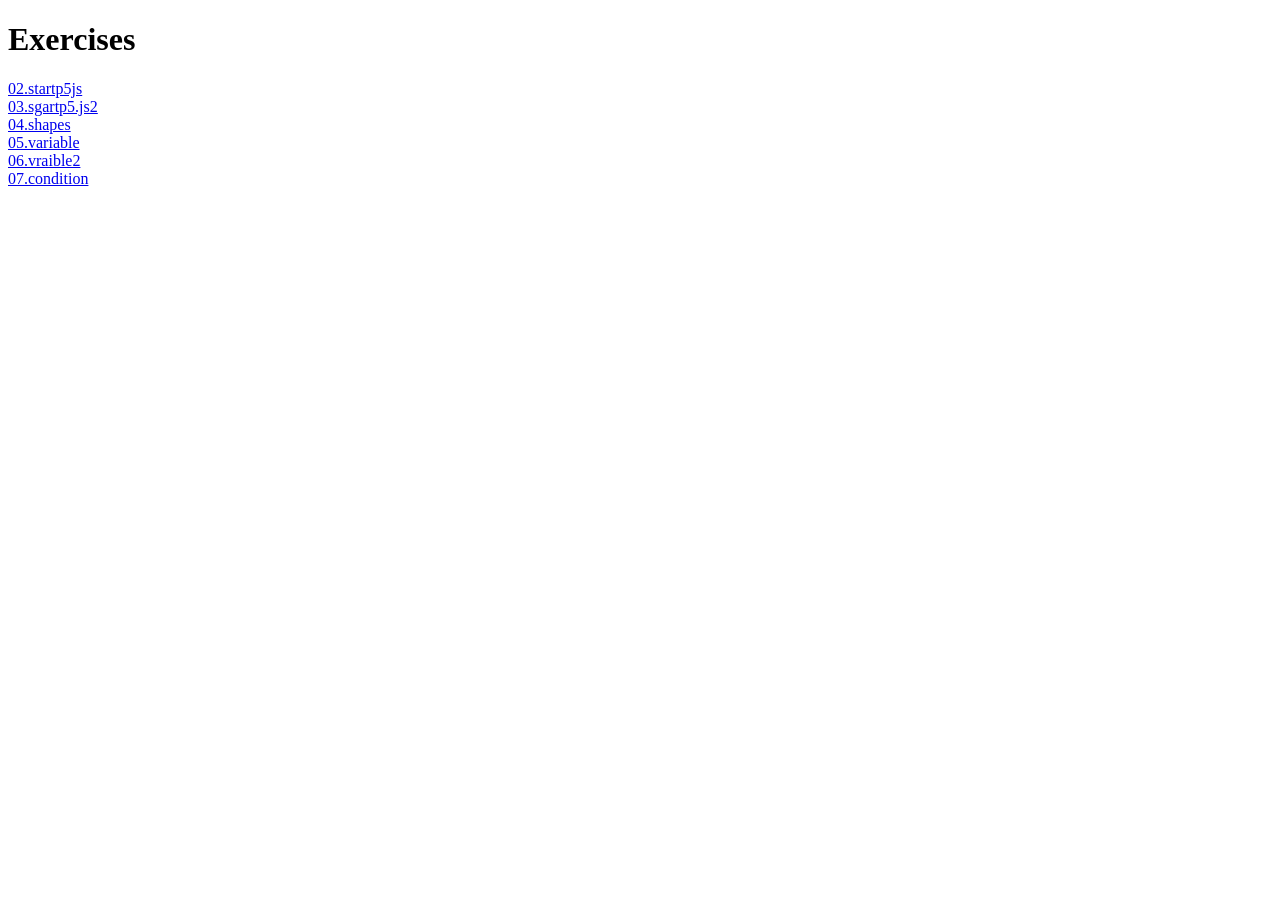
==== index.html @ 5e3ee376 "new project upload" ====
<!DOCTYPE html>
<html lang="en">

<head>
    <meta charset="UTF-8">
    <meta name="viewport" content="width=device-width, initial-scale=1.0">
    <title>IPDG Exercises</title>
</head>

<body>
    <h1>Exercises</h1>
    <a href="02.startp5js/">02.startp5js</a><br>
    <a href="03.sgartp5.js2/">03.sgartp5.js2</a><br>
    <a href="04.shapes/">04.shapes</a><br>
    <a href="05.variable/">05.variable</a><br>
    <a href="06.vraible2/">06.vraible2</a><br>
    <a href="07.condition/">07.condition</a><br>



</body>

</html>
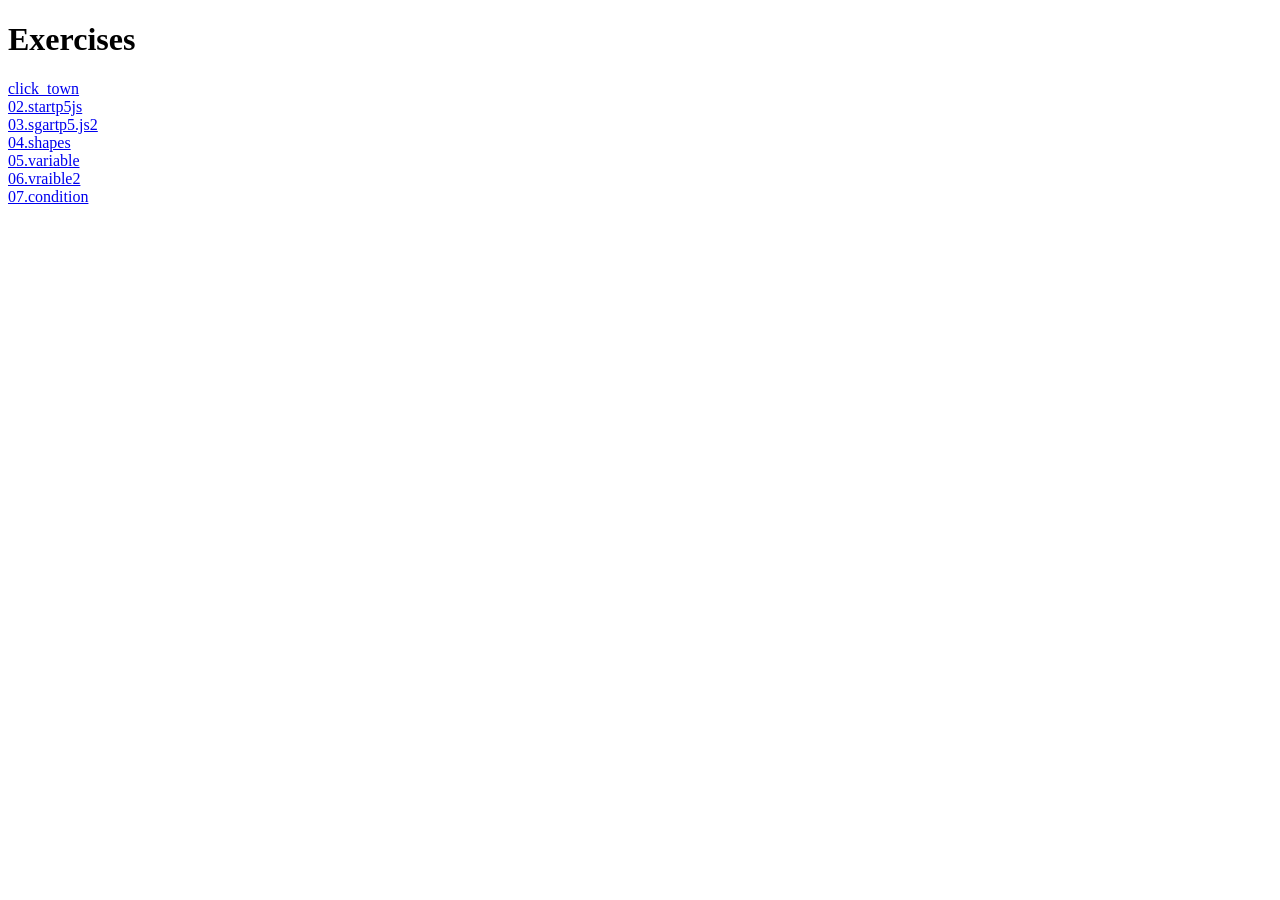
==== commit f61d2de2: "Update index.html" ====
--- a/index.html
+++ b/index.html
@@ -9,6 +9,7 @@
 
 <body>
     <h1>Exercises</h1>
+    <a href="sketch.js/">click_town</a><br>
     <a href="02.startp5js/">02.startp5js</a><br>
     <a href="03.sgartp5.js2/">03.sgartp5.js2</a><br>
     <a href="04.shapes/">04.shapes</a><br>
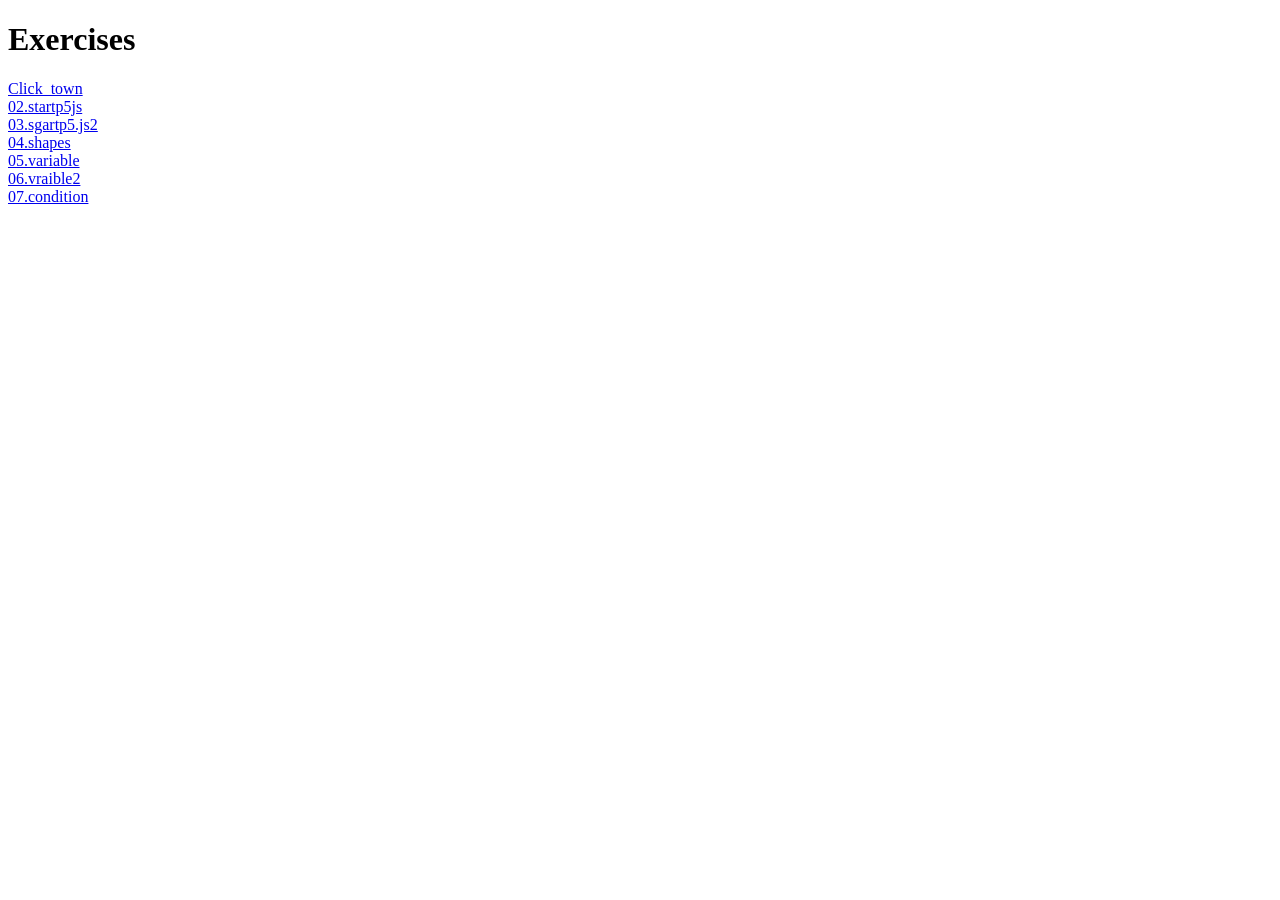
==== commit 153eda77: "Update index.html" ====
--- a/index.html
+++ b/index.html
@@ -9,7 +9,7 @@
 
 <body>
     <h1>Exercises</h1>
-    <a href="sketch.js/">click_town</a><br>
+    <a href="Click_town/">Click_town</a><br>
     <a href="02.startp5js/">02.startp5js</a><br>
     <a href="03.sgartp5.js2/">03.sgartp5.js2</a><br>
     <a href="04.shapes/">04.shapes</a><br>
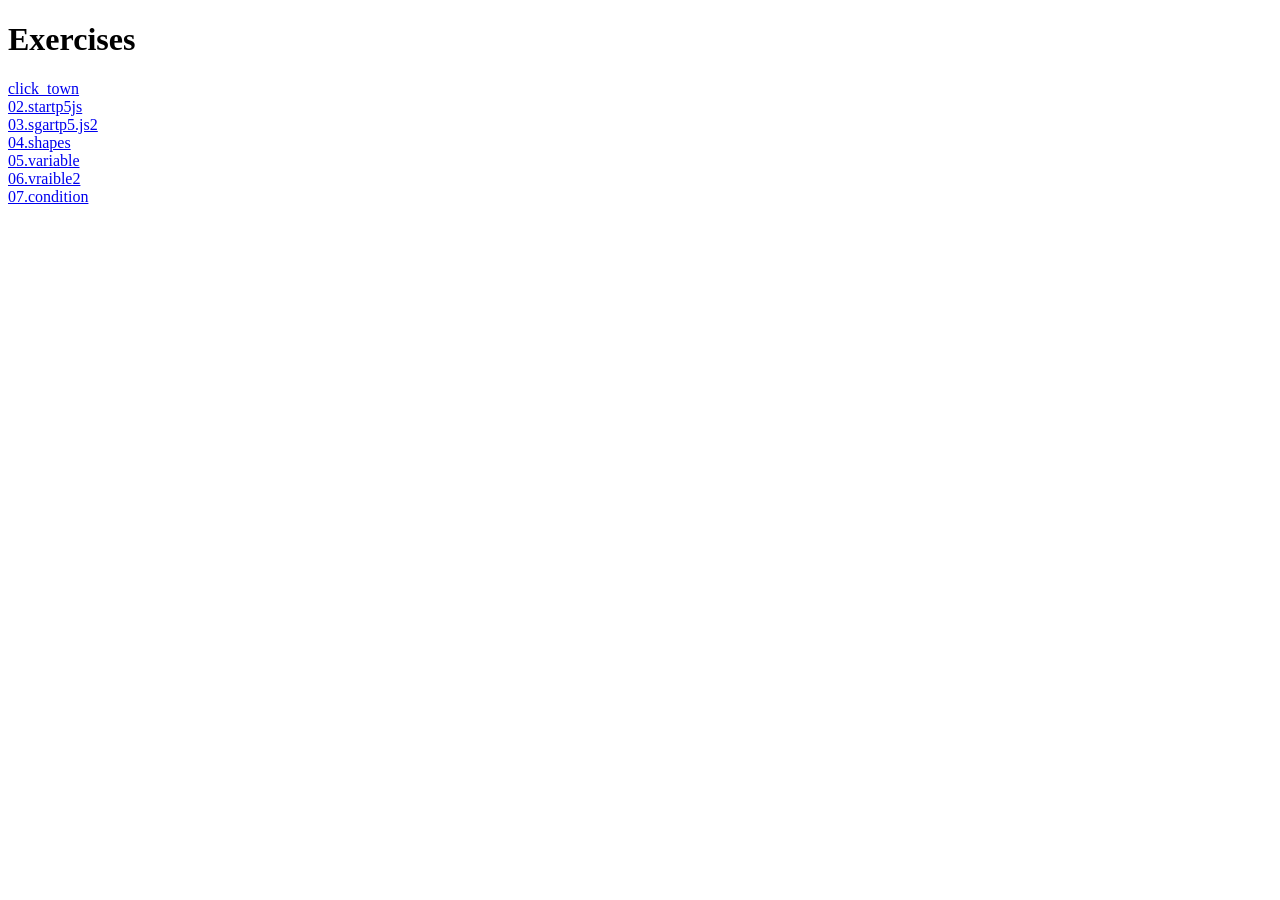
==== commit 07762f73: "Update index.html" ====
--- a/index.html
+++ b/index.html
@@ -9,7 +9,7 @@
 
 <body>
     <h1>Exercises</h1>
-    <a href="Click_town/">Click_town</a><br>
+    <a href="click_town/">click_town</a><br>
     <a href="02.startp5js/">02.startp5js</a><br>
     <a href="03.sgartp5.js2/">03.sgartp5.js2</a><br>
     <a href="04.shapes/">04.shapes</a><br>
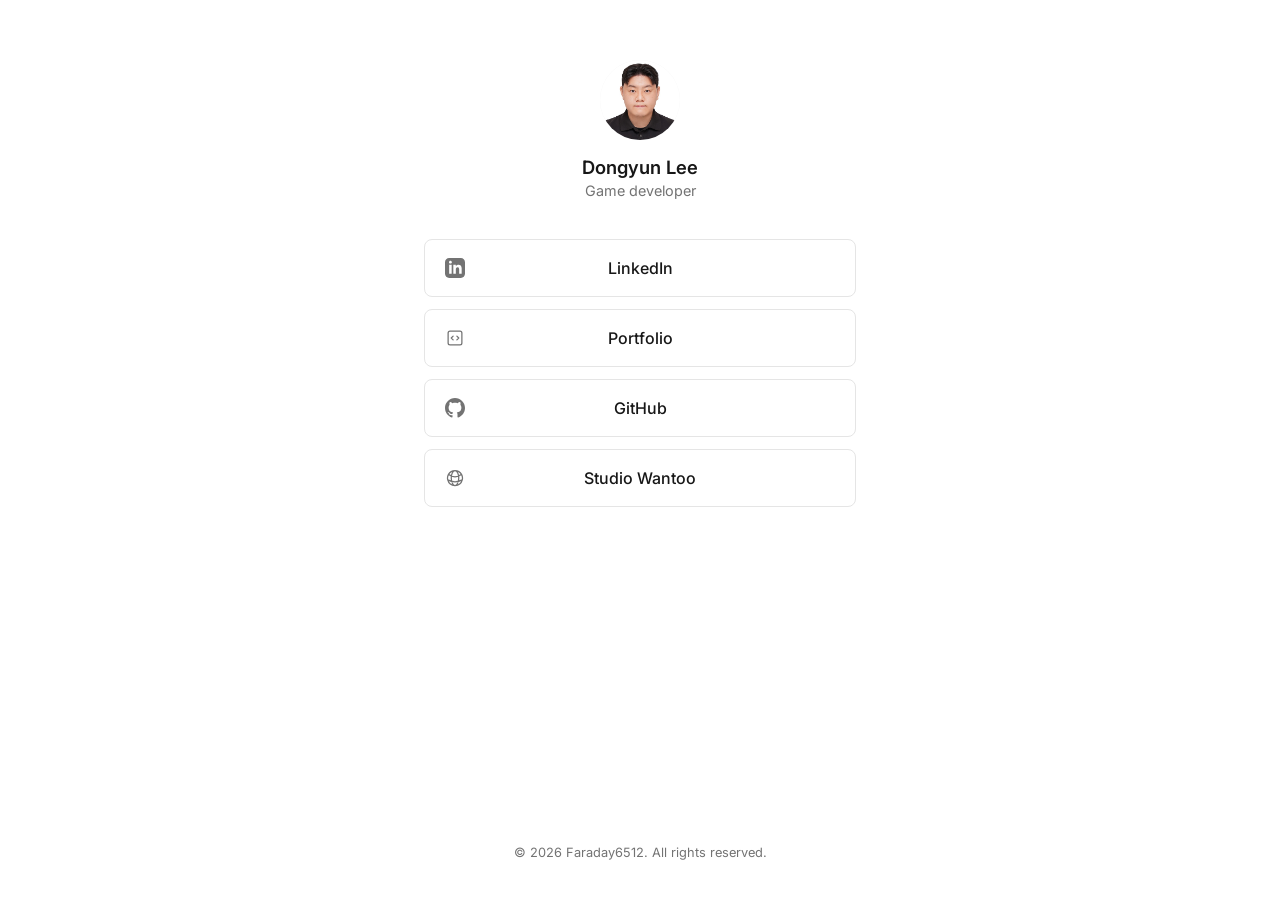
==== commit 883969e1: "tree tree" ====
--- a/index.html
+++ b/index.html
@@ -1,24 +1,74 @@
-<!DOCTYPE html>
-<html lang="en">
-
-<head>
-    <meta charset="UTF-8">
-    <meta name="viewport" content="width=device-width, initial-scale=1.0">
-    <title>IPDG Exercises</title>
-</head>
-
-<body>
-    <h1>Exercises</h1>
-    <a href="click_town/">click_town</a><br>
-    <a href="02.startp5js/">02.startp5js</a><br>
-    <a href="03.sgartp5.js2/">03.sgartp5.js2</a><br>
-    <a href="04.shapes/">04.shapes</a><br>
-    <a href="05.variable/">05.variable</a><br>
-    <a href="06.vraible2/">06.vraible2</a><br>
-    <a href="07.condition/">07.condition</a><br>
-
-
-
-</body>
-
-</html>
+<!DOCTYPE html>
+<html lang="ko">
+<head>
+  <meta charset="UTF-8">
+  <!-- 모바일 환경 최적화를 위한 뷰포트 설정 -->
+  <meta name="viewport" content="width=device-width, initial-scale=1.0, maximum-scale=1.0, user-scalable=no">
+  <title>Faraday6512 Links</title>
+  
+  <!-- SEO 최적화 메타 태그 -->
+  <meta name="description" content="Faraday6512의 링크 트리 페이지입니다. 포트폴리오, 깃허브, 스튜디오 원투 링크를 확인하세요.">
+  
+  <!-- 모던한 글꼴 (Google Fonts - Inter) 적용 -->
+  <link rel="preconnect" href="https://fonts.googleapis.com">
+  <link rel="preconnect" href="https://fonts.gstatic.com" crossorigin>
+  <link href="https://fonts.googleapis.com/css2?family=Inter:wght@400;500;600;700&display=swap" rel="stylesheet">
+  
+  <link rel="stylesheet" href="style.css">
+</head>
+<body>
+  <div class="container">
+    <header class="profile">
+      <div class="profile-image">
+        <img src="profile.jpg" alt="Dongyun Lee">
+      </div>
+      <h1 class="name">Dongyun Lee</h1>
+      <p class="bio">Game developer</p>
+    </header>
+
+    <main class="links">
+      <a href="https://www.linkedin.com/in/dongyun-lee/" target="_blank" rel="noopener noreferrer" class="link-btn">
+        <span class="icon">
+          <svg xmlns="http://www.w3.org/2000/svg" width="24" height="24" viewBox="0 0 24 24" fill="currentColor">
+            <path d="M19 0h-14c-2.761 0-5 2.239-5 5v14c0 2.761 2.239 5 5 5h14c2.762 0 5-2.239 5-5v-14c0-2.761-2.238-5-5-5zm-11 19h-3v-11h3v11zm-1.5-12.268c-.966 0-1.75-.79-1.75-1.764s.784-1.764 1.75-1.764 1.75.79 1.75 1.764-.783 1.764-1.75 1.764zm13.5 12.268h-3v-5.604c0-3.368-4-3.113-4 0v5.604h-3v-11h3v1.765c1.396-2.586 7-2.777 7 2.476v6.759z"/>
+          </svg>
+        </span>
+        <span class="text">LinkedIn</span>
+      </a>
+      
+      <a href="https://faraday6512.github.io/portfolio/" target="_blank" rel="noopener noreferrer" class="link-btn">
+        <span class="icon">
+          <svg xmlns="http://www.w3.org/2000/svg" fill="none" viewBox="0 0 24 24" stroke-width="1.5" stroke="currentColor">
+            <path stroke-linecap="round" stroke-linejoin="round" d="M14.25 9.75L16.5 12l-2.25 2.25m-4.5 0L7.5 12l2.25-2.25M6 20.25h12A2.25 2.25 0 0020.25 18V6A2.25 2.25 0 0018 3.75H6A2.25 2.25 0 003.75 6v12A2.25 2.25 0 006 20.25z" />
+          </svg>
+        </span>
+        <span class="text">Portfolio</span>
+      </a>
+      
+      <a href="https://github.com/Faraday6512" target="_blank" rel="noopener noreferrer" class="link-btn">
+        <span class="icon">
+          <svg xmlns="http://www.w3.org/2000/svg" width="24" height="24" viewBox="0 0 24 24" fill="currentColor">
+            <path d="M12 0c-6.626 0-12 5.373-12 12 0 5.302 3.438 9.8 8.207 11.387.599.111.793-.261.793-.577v-2.234c-3.338.726-4.033-1.416-4.033-1.416-.546-1.387-1.333-1.756-1.333-1.756-1.089-.745.083-.729.083-.729 1.205.084 1.839 1.237 1.839 1.237 1.07 1.834 2.807 1.304 3.492.997.107-.775.418-1.305.762-1.604-2.665-.305-5.467-1.334-5.467-5.931 0-1.311.469-2.381 1.236-3.221-.124-.303-.535-1.524.117-3.176 0 0 1.008-.322 3.301 1.23.957-.266 1.983-.399 3.003-.404 1.02.005 2.047.138 3.006.404 2.291-1.552 3.297-1.23 3.297-1.23.653 1.653.242 2.874.118 3.176.77.84 1.235 1.911 1.235 3.221 0 4.609-2.807 5.624-5.479 5.921.43.372.823 1.102.823 2.222v3.293c0 .319.192.694.801.576 4.765-1.589 8.199-6.086 8.199-11.386 0-6.627-5.373-12-12-12z"/>
+          </svg>
+        </span>
+        <span class="text">GitHub</span>
+      </a>
+
+      <a href="https://studiowantoo.com/" target="_blank" rel="noopener noreferrer" class="link-btn highlight">
+        <span class="icon">
+          <svg xmlns="http://www.w3.org/2000/svg" fill="none" viewBox="0 0 24 24" stroke-width="1.5" stroke="currentColor">
+            <path stroke-linecap="round" stroke-linejoin="round" d="M12 21a9.004 9.004 0 008.716-6.747M12 21a9.004 9.004 0 01-8.716-6.747M12 21c2.485 0 4.5-4.03 4.5-9S14.485 3 12 3m0 18c-2.485 0-4.5-4.03-4.5-9S9.515 3 12 3m0 0a8.997 8.997 0 017.843 4.582M12 3a8.997 8.997 0 00-7.843 4.582m15.686 0A11.953 11.953 0 0112 10.5c-2.998 0-5.74-1.1-7.843-2.918m15.686 0A8.959 8.959 0 0121 12c0 .778-.099 1.533-.284 2.253m0 0A17.919 17.919 0 0112 16.5c-3.162 0-6.133-.815-8.716-2.247m0 0A9.015 9.015 0 013 12c0-1.605.42-3.113 1.157-4.418" />
+          </svg>
+        </span>
+        <span class="text">Studio Wantoo</span>
+      </a>
+    </main>
+
+    <footer>
+      <p>&copy; 2026 Faraday6512. All rights reserved.</p>
+    </footer>
+  </div>
+
+  <script src="script.js"></script>
+</body>
+</html>
--- a/style.css
+++ b/style.css
@@ -0,0 +1,119 @@
+/* 초미니멀리즘 (Minimalist) 스타일 설정 */
+:root {
+  --bg: #ffffff;
+  --text: #171717;
+  --text-muted: #737373;
+  --border: #e5e5e5;
+  --hover: #f5f5f5;
+}
+
+* {
+  box-sizing: border-box;
+  margin: 0;
+  padding: 0;
+}
+
+body {
+  font-family: 'Inter', -apple-system, BlinkMacSystemFont, "Segoe UI", Roboto, sans-serif;
+  background-color: var(--bg);
+  color: var(--text);
+  min-height: 100vh;
+  display: flex;
+  justify-content: center;
+  -webkit-font-smoothing: antialiased;
+}
+
+.container {
+  width: 100%;
+  max-width: 480px;
+  padding: 60px 24px 40px;
+  display: flex;
+  flex-direction: column;
+  align-items: center;
+}
+
+/* 프로필 섹션 */
+.profile {
+  text-align: center;
+  margin-bottom: 40px;
+}
+
+.profile-image {
+  width: 80px;
+  height: 80px;
+  border-radius: 50%;
+  background-color: var(--hover);
+  margin: 0 auto 16px;
+  display: flex;
+  justify-content: center;
+  align-items: center;
+}
+
+.profile-image img {
+  width: 100%;
+  height: 100%;
+  object-fit: cover;
+  border-radius: 50%;
+}
+
+.name {
+  font-size: 1.15rem;
+  font-weight: 600;
+  margin-bottom: 4px;
+}
+
+.bio {
+  font-size: 0.9rem;
+  color: var(--text-muted);
+}
+
+/* 링크 리스트 섹션 */
+.links {
+  width: 100%;
+  display: flex;
+  flex-direction: column;
+  gap: 12px;
+}
+
+.link-btn {
+  display: flex;
+  align-items: center;
+  justify-content: center;
+  position: relative;
+  padding: 18px 24px;
+  text-decoration: none;
+  color: var(--text);
+  background-color: transparent;
+  border: 1px solid var(--border);
+  border-radius: 8px; /* 둥근 모서리를 최소화 */
+  font-size: 1rem;
+  transition: background-color 0.2s ease;
+}
+
+.link-btn .icon {
+  position: absolute;
+  left: 20px;
+  display: flex;
+  align-items: center;
+  justify-content: center;
+  width: 20px;
+  height: 20px;
+  color: var(--text-muted);
+}
+
+.link-btn .text {
+  font-weight: 500;
+}
+
+.link-btn:hover, .link-btn:active {
+  background-color: var(--hover);
+}
+
+/* 푸터 */
+footer {
+  margin-top: auto;
+  padding-top: 40px;
+  text-align: center;
+  color: var(--text-muted);
+  font-size: 0.8rem;
+}
